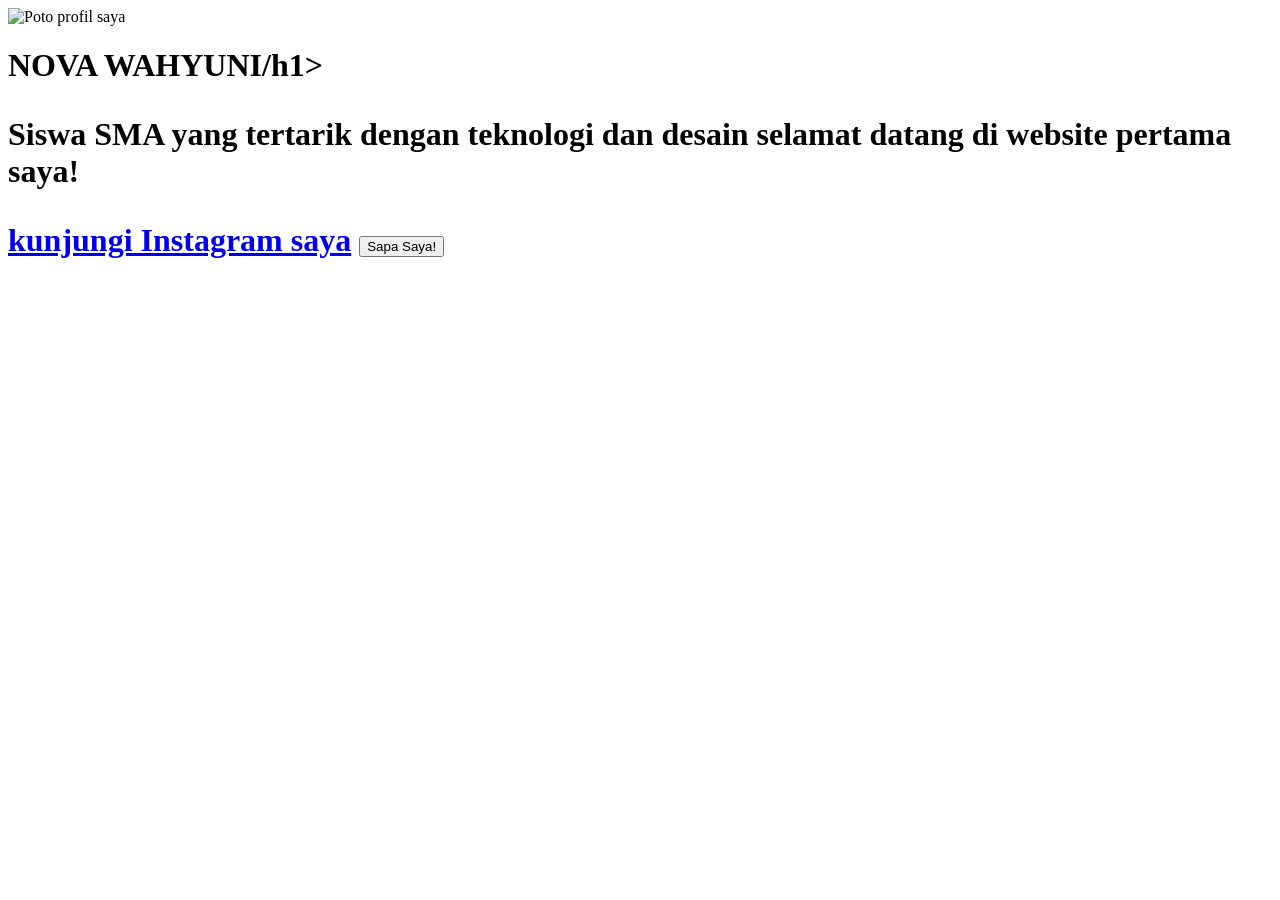
==== indeks.html @ c53d4157 "Create indeks.html" ====
<!DOCTYPE html>
<html>
<head>
      <title>Profil Saya - Silviya</title>
      <link rel="stylesheet" href="style.css">
</head>
<body> 
      <div class="kartu-profil">
<img src="foto-profil.jpg" alt="Poto profil saya">
<h1>NOVA WAHYUNI/h1>
<P>Siswa SMA yang tertarik dengan teknologi dan desain selamat datang di website pertama saya!<P>
<a href="https://www.instagram.com/vaa_nva">kunjungi Instagram saya</a>
<button id sapaButton">Sapa Saya!</button>
        </div>
        <script src="secipt.js"></script>
</body>
</html>
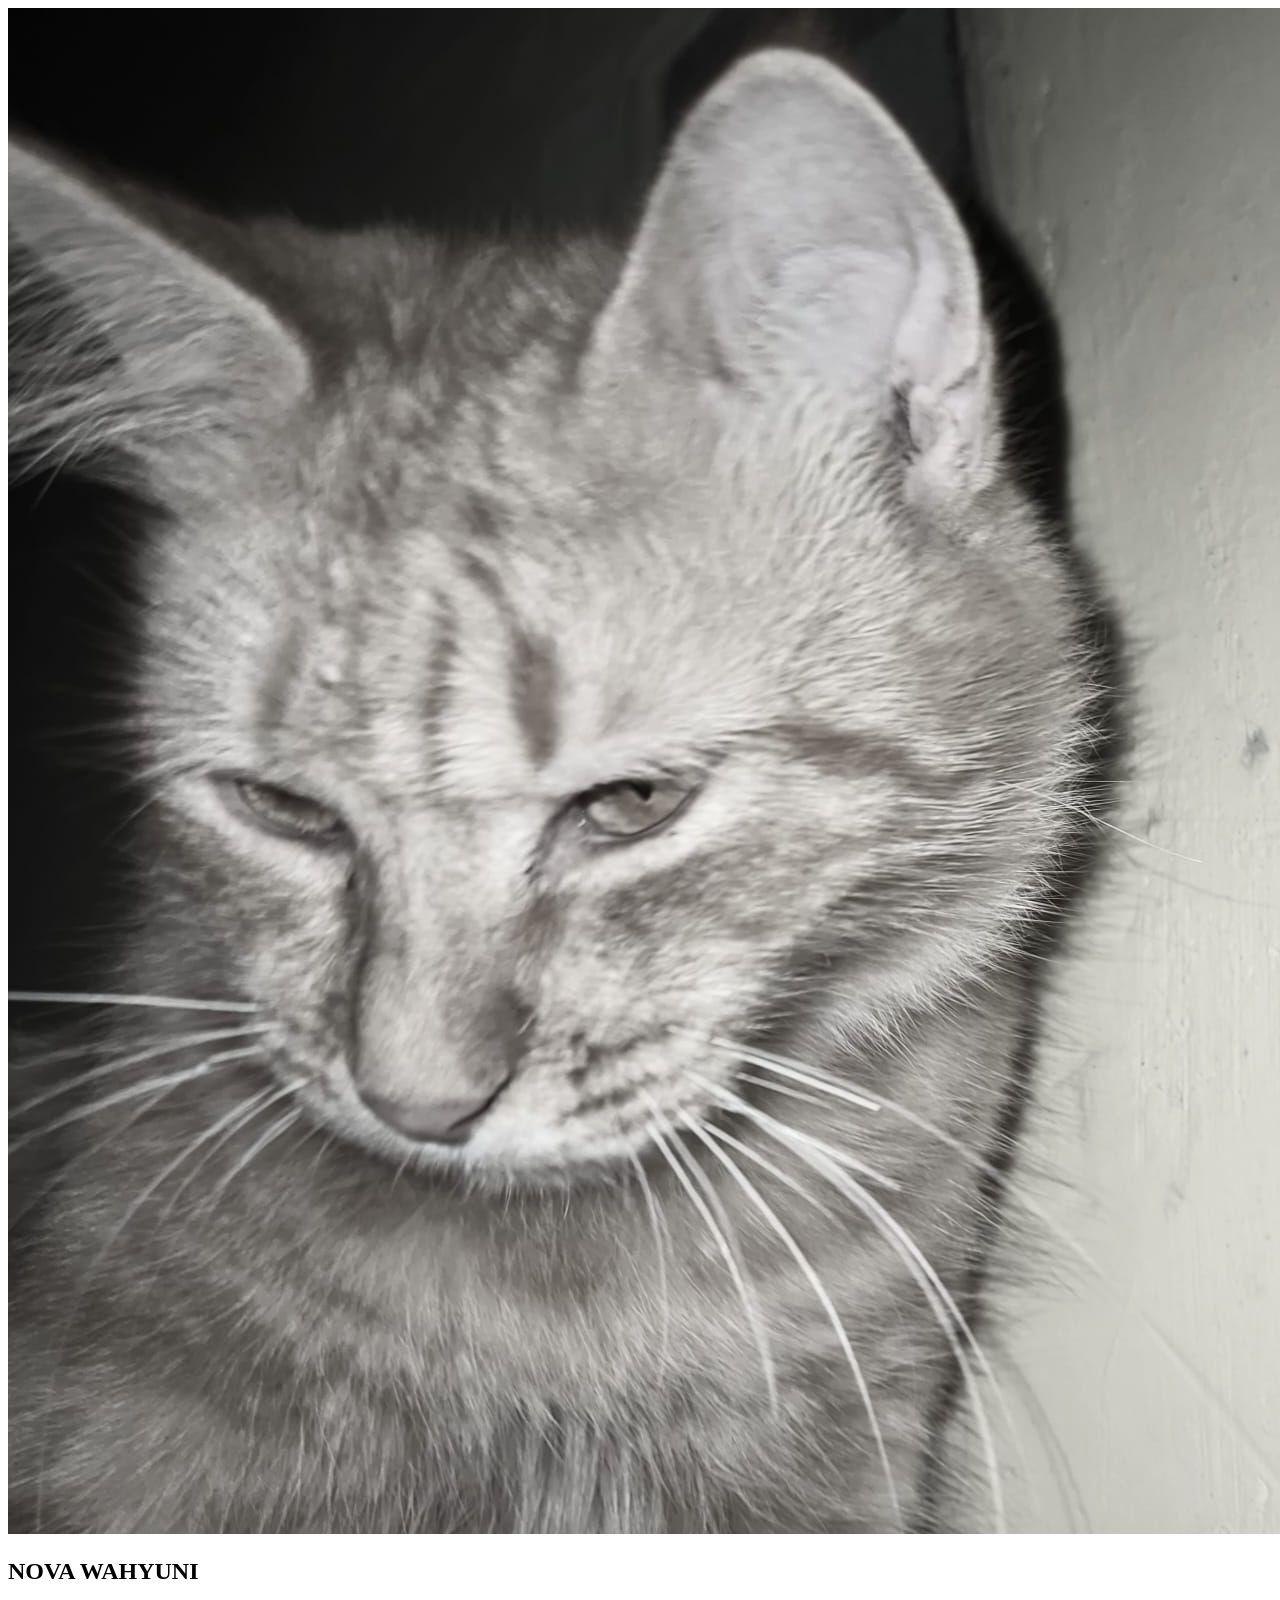
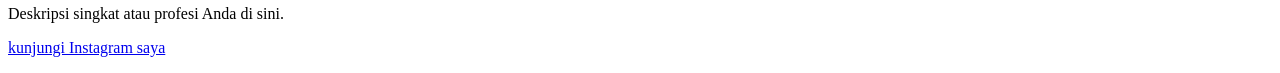
==== commit c09e9886: "Update indeks.html" ====
--- a/indeks.html
+++ b/indeks.html
@@ -1,17 +1,18 @@
 <!DOCTYPE html>
-<html>
+<html lang="id">
 <head>
-      <title>Profil Saya - Silviya</title>
-      <link rel="stylesheet" href="style.css">
+      <meta charset="UTF-8">
+      <title>Profil Saya - Nova</title>
+      <link rel="stylesheet" href="Style.css">
 </head>
 <body> 
+      
       <div class="kartu-profil">
-<img src="foto-profil.jpg" alt="Poto profil saya">
-<h1>NOVA WAHYUNI/h1>
-<P>Siswa SMA yang tertarik dengan teknologi dan desain selamat datang di website pertama saya!<P>
+            <img src="embul.jpeg" alt="Foto profil">
+            <h2>NOVA WAHYUNI</h2>
+<P>Deskripsi singkat atau profesi Anda di sini.<P>
 <a href="https://www.instagram.com/vaa_nva">kunjungi Instagram saya</a>
-<button id sapaButton">Sapa Saya!</button>
         </div>
-        <script src="secipt.js"></script>
+      
 </body>
 </html>
